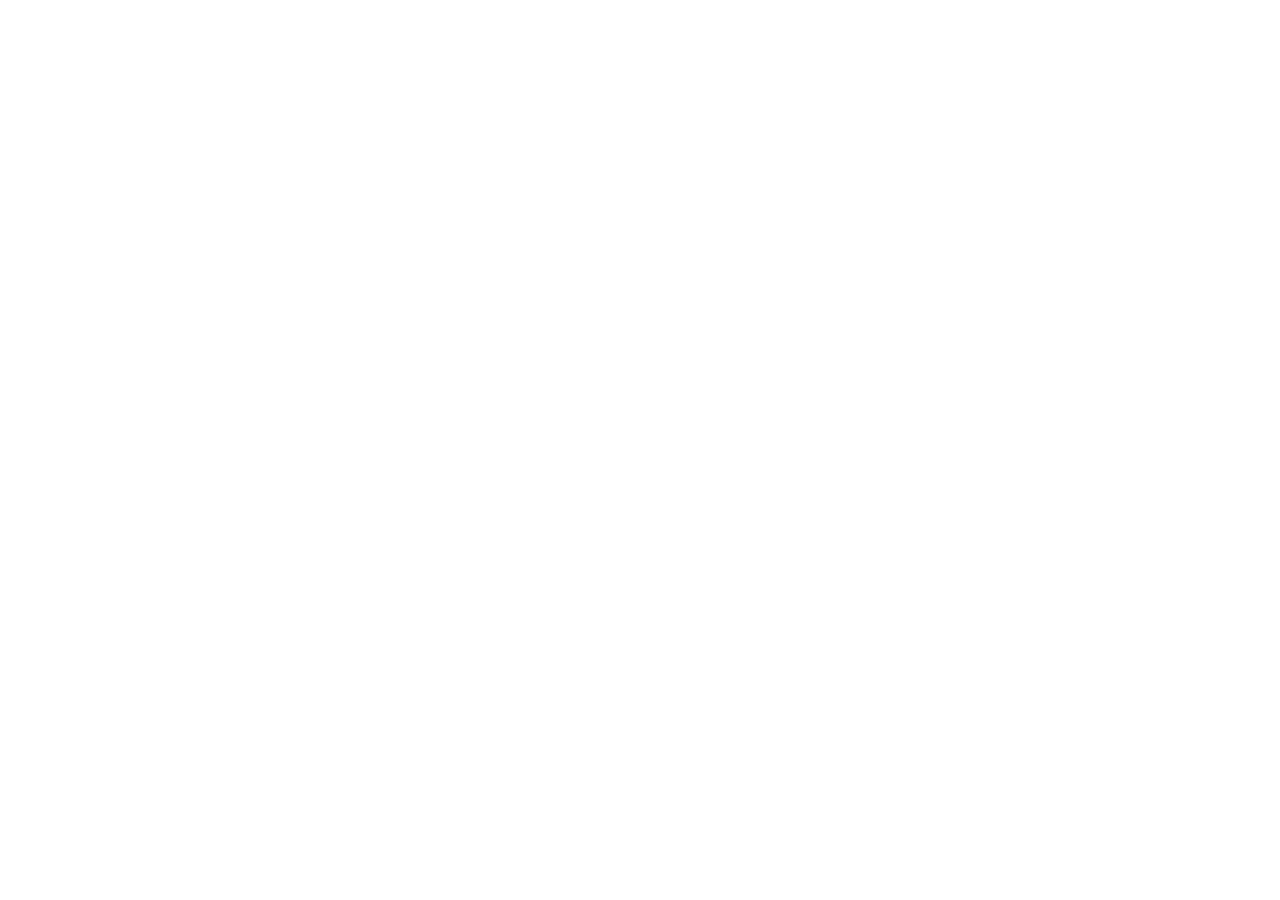
==== pages/cultura.html @ 1f7cec01 "Navbar, footer e estrutura base finalizados" ====
<!DOCTYPE html>
<html lang="en">
<head>
    <meta charset="UTF-8">
    <meta name="viewport" content="width=device-width, initial-scale=1.0">
    <title>Chile | Cultura</title>
    <link rel="icon" href="../assets/icons/chile-round-flag.png" type="image/x-icon">
    <link href="https://cdn.jsdelivr.net/npm/bootstrap@5.3.8/dist/css/bootstrap.min.css" rel="stylesheet" integrity="sha384-sRIl4kxILFvY47J16cr9ZwB07vP4J8+LH7qKQnuqkuIAvNWLzeN8tE5YBujZqJLB" crossorigin="anonymous">
    <link rel="stylesheet" href="../css/style.css">
    <link rel="stylesheet" href="https://cdnjs.cloudflare.com/ajax/libs/font-awesome/5.15.4/css/all.min.css" />
    <link rel="stylesheet" href="https://cdn.jsdelivr.net/npm/bootstrap-icons@1.13.1/font/bootstrap-icons.min.css">
</head>
<body>
    <script src="https://cdn.jsdelivr.net/npm/bootstrap@5.3.8/dist/js/bootstrap.bundle.min.js" integrity="sha384-FKyoEForCGlyvwx9Hj09JcYn3nv7wiPVlz7YYwJrWVcXK/BmnVDxM+D2scQbITxI" crossorigin="anonymous"></script>

    <script src="../js/jsmain.js"></script>
</body>
</html>
---- css/style.css ----
* {
    margin: 0;
    padding: 0;
    text-decoration: none;
    list-style: none;
}

 body {
    font-family: Arial, Helvetica, sans-serif;
    overflow-x: hidden;
    background: linear-gradient(to bottom, #001649, #000414) !important;
}

header {
    position: absolute;
    width: 100%;
}

.hero {
    height: 100vh;
    width: 100%;
    background-image: url(../assets/img/home/torres-del-paine.jpg);
    background-size: cover;
    background-position: center center;
    display: flex;
    justify-content: center;
}

.nao-clicavel {
    opacity: 0.6;
    cursor: not-allowed;
}

.nao-scroll {
    overflow: hidden;
    height: 100vh;
}

.navbar {
    
    padding: 20px 50px;
    display: flex;
    align-items: center;
    box-sizing: border-box;
}

.navbar a {
    position: relative;
    color: white;
    text-decoration: none;
}

.navbar a:hover {
    color: #ff2d4c;
}

.navbar a.active:hover {
    color: #000000;
}

.navbar a::after {
    content: "";
    position: absolute;
    left: 0;
    bottom: -5px;
    width: 0;
    height: 2px;
    background: #0084ff;
    transform: width 0.3s ease;
}

.navbar a:hover::after {
    width: 100%;
}

.navbar .logo img {
    left: 60px;
    height: 40px;
    width: auto;
    display: block;
}

.navbar .nav-links ul{
    margin: 0;
    margin-left: 150px;
    display: flex;
    font-weight: 600;
}

.navbar .nav-links ul li{
    margin: 0 30px;
    
}

.navbar .nav-links ul li.active a {
    color: #ff2d4c;
    font-weight: 800;
}

.navbar .nav-links ul li.active a:hover {
    color: #ffffff;
}

.navbar .menu-hamburguer {
    display: none;
    position: absolute;
    top: 20px;
    right: 40px;
    height: 40px;
    width: auto;
}
    /* secao sobre*/
.carousel-indicators [data-bs-target] {
    background-color: #ed3c57;
}

.carousel-item {
    min-height: 500px;
}

.img-caroussel {
    
    clip-path: circle(34%);
}

@media screen and (max-width: 995px) {
    .navbar .logo img{
        left: 60px;
        height: 40px;
        width: auto;
    }

    .navbar .menu-hamburguer {
        display: block;
    }

    .nav-links {
        margin: 0;
        inset: 0; /* substitui top, left, width, height */
        display: flex;
        position: fixed;
        justify-content: center;
        align-items: center;
        background-color: rgba(89, 0, 255, 0.2);
        backdrop-filter: blur(7px);
        transform: translateX(-100%);
        transition: all 0.5s ease;
    }

    .nav-links.mobile-menu {
        transform: translateX(0);
        margin-left: 0;
    }

    .navbar .nav-links ul {
        margin-left: 0;
        padding: 0;
        display: flex;
        flex-direction: column;
        align-items: center;
        justify-content: center;
    }

    .navbar .nav-links ul li{
        margin: 20px 0;
        font-size: 1.2em;
    }

    .navbar .nav-links {
        margin: 0;
        font-size: 1.2em;
    }
    
}
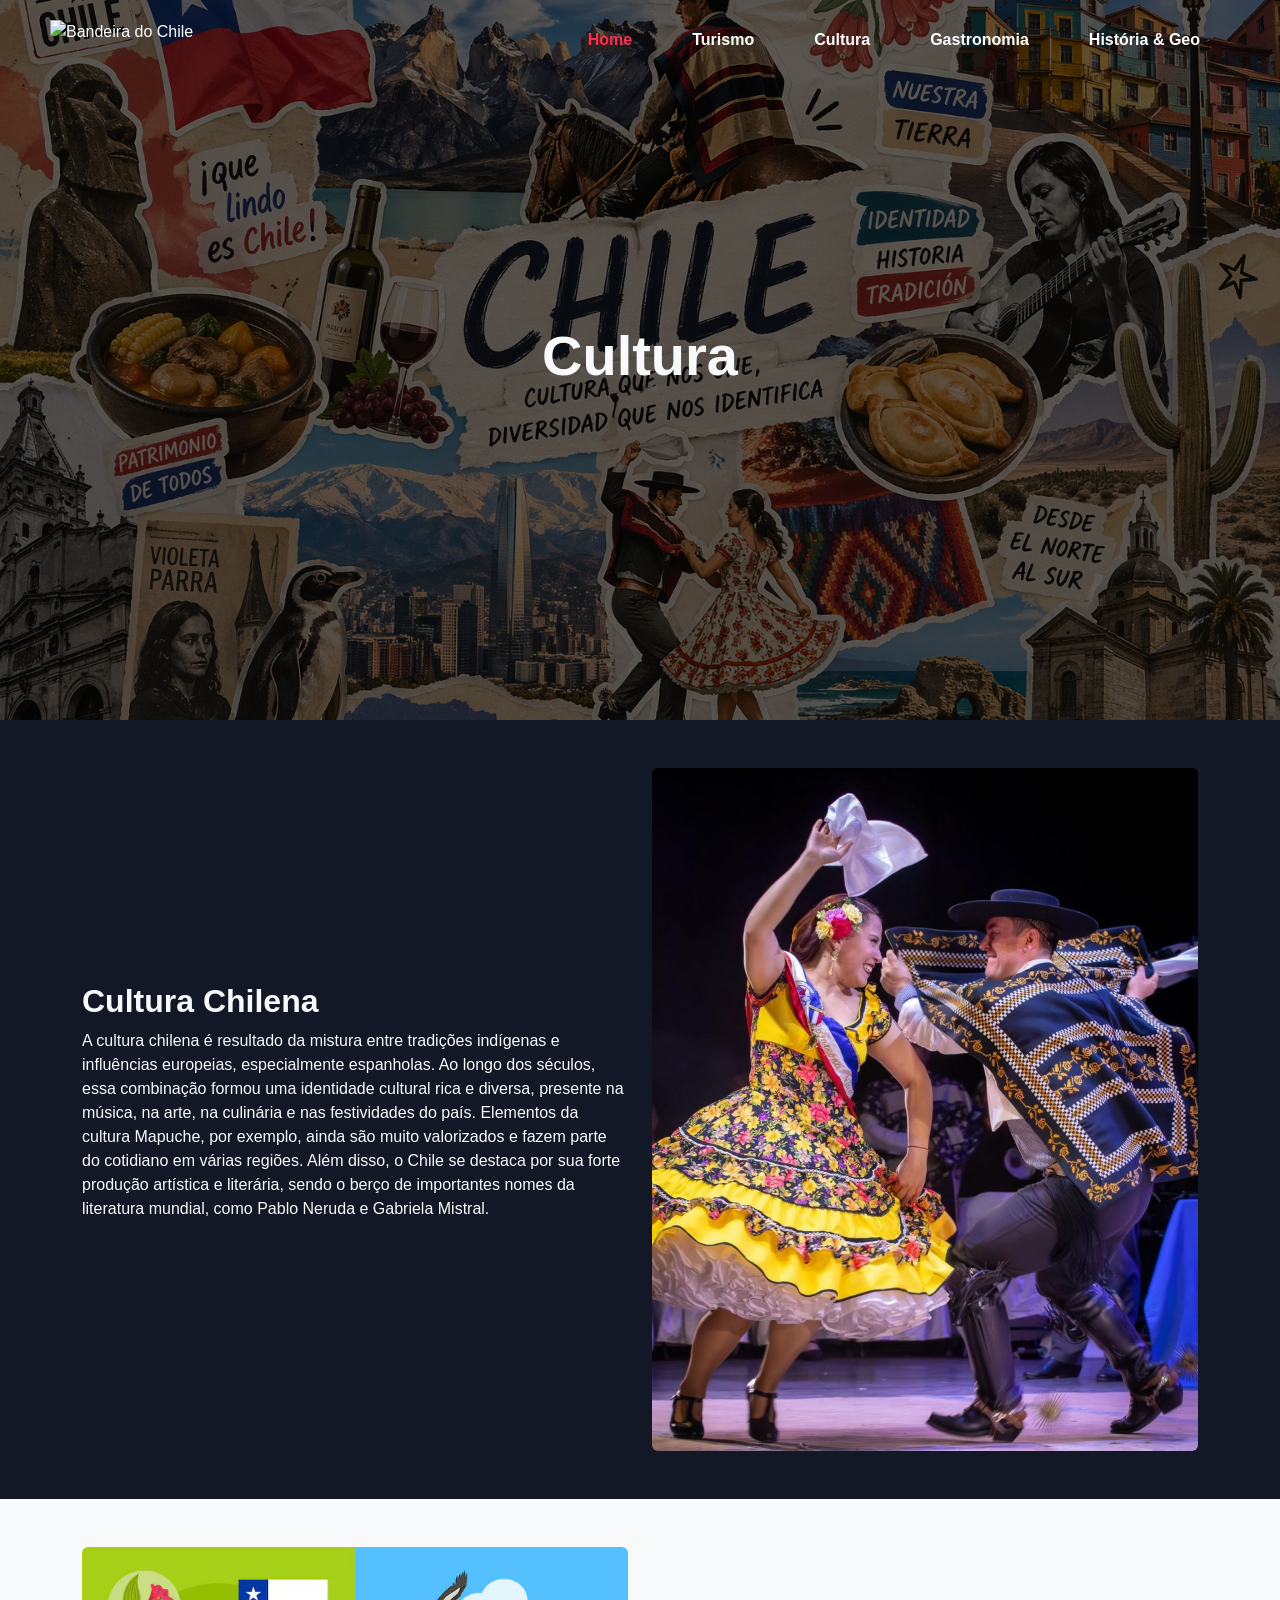
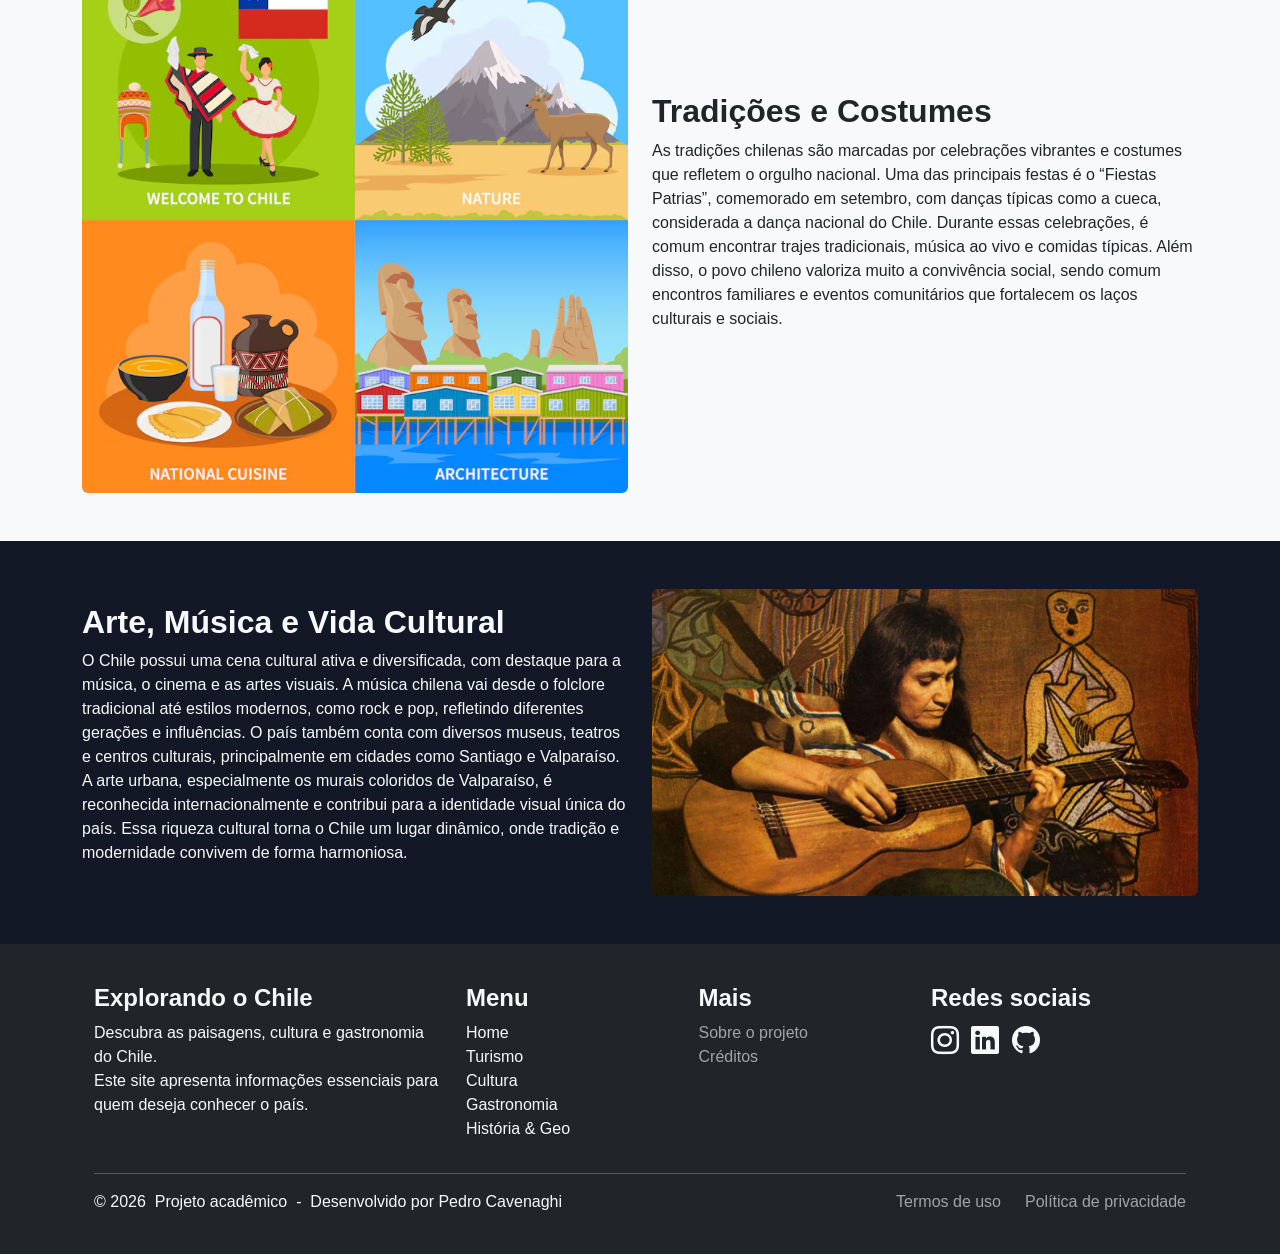
==== commit dfda68cd: "hero e footer atualizados" ====
--- a/pages/cultura.html
+++ b/pages/cultura.html
@@ -1,5 +1,5 @@
 <!DOCTYPE html>
-<html lang="en">
+<html lang="pt-br">
 <head>
     <meta charset="UTF-8">
     <meta name="viewport" content="width=device-width, initial-scale=1.0">
@@ -11,6 +11,164 @@
     <link rel="stylesheet" href="https://cdn.jsdelivr.net/npm/bootstrap-icons@1.13.1/font/bootstrap-icons.min.css">
 </head>
 <body>
+
+<header>
+    <nav class="navbar">
+        <a href="../index.html" class="logo">
+            <img src="../assets/icons/chile-flag.png" alt="Bandeira do Chile">
+        </a>
+        <div class="nav-links">
+            <ul>
+                <li class="active"><a href="../index.html">Home</a></li>
+                <li><a href="turismo.html">Turismo</a></li>
+                <li><a href="cultura.html">Cultura</a></li>
+                <li><a href="gastronomia.html">Gastronomia</a></li>
+                <li><a href="historiaGeo.html">História & Geo</a></li>
+            </ul>
+        </div>
+        <img src="../assets/icons/menu-aberto.png" alt="Menu hamburguer" class="menu-hamburguer">
+    </nav>
+</header>
+
+<main>
+
+    <section class="hero hero-cultura d-flex align-items-center text-center">
+    <div class="container">
+        <div class="row">
+            <div class="col-lg-6 col-md-8 mx-auto text-light">
+                <h1 class="fw-bold display-4">Cultura</h1>
+            </div>
+        </div>
+    </div>
+</section>
+
+<section class="py-5">
+  <div class="container">
+    <div class="row align-items-center text-light">
+      
+      <!-- TEXTO -->
+      <div class="col-md-6">
+        <h2 class="fw-bold">Cultura Chilena</h2>
+        <p>
+          A cultura chilena é resultado da mistura entre tradições indígenas e influências europeias, 
+          especialmente espanholas. Ao longo dos séculos, essa combinação formou uma identidade cultural 
+          rica e diversa, presente na música, na arte, na culinária e nas festividades do país. 
+          Elementos da cultura Mapuche, por exemplo, ainda são muito valorizados e fazem parte 
+          do cotidiano em várias regiões. Além disso, o Chile se destaca por sua forte produção 
+          artística e literária, sendo o berço de importantes nomes da literatura mundial, como Pablo Neruda e Gabriela Mistral.
+        </p>
+      </div>
+
+      <!-- IMAGEM -->
+      <div class="col-md-6 text-center">
+        <img src="../assets/img/cultura/fiesta-patria.jpg" class="img-fluid rounded h-60 w-60" alt="">
+      </div>
+
+    </div>
+  </div>
+</section>
+
+<section class="py-5 bg-light">
+  <div class="container">
+    <div class="row align-items-center">
+      
+      <!-- IMAGEM -->
+      <div class="col-md-6 text-center">
+        <img src="../assets/img/cultura/cultura2.png" class="img-fluid rounded" alt="">
+      </div>
+
+      <!-- TEXTO -->
+      <div class="col-md-6">
+        <h2 class="fw-bold">Tradições e Costumes</h2>
+        <p>
+          As tradições chilenas são marcadas por celebrações vibrantes e costumes que 
+          refletem o orgulho nacional. Uma das principais festas é o “Fiestas Patrias”, 
+          comemorado em setembro, com danças típicas como a cueca, considerada a dança 
+          nacional do Chile. Durante essas celebrações, é comum encontrar trajes tradicionais, 
+          música ao vivo e comidas típicas. Além disso, o povo chileno valoriza muito a 
+          convivência social, sendo comum encontros familiares e eventos comunitários que 
+          fortalecem os laços culturais e sociais.
+        </p>
+      </div>
+
+    </div>
+  </div>
+</section>
+
+<section class="py-5">
+  <div class="container">
+    <div class="row align-items-center text-light">
+      
+      <!-- TEXTO -->
+      <div class="col-md-6">
+        <h2 class="fw-bold">Arte, Música e Vida Cultural</h2>
+        <p>
+          O Chile possui uma cena cultural ativa e diversificada, com destaque para a música, 
+          o cinema e as artes visuais. A música chilena vai desde o folclore tradicional até estilos 
+          modernos, como rock e pop, refletindo diferentes gerações e influências. O país também conta 
+          com diversos museus, teatros e centros culturais, principalmente em cidades como Santiago e Valparaíso. 
+          A arte urbana, especialmente os murais coloridos de Valparaíso, é reconhecida 
+           internacionalmente e contribui para a identidade visual única do país. Essa riqueza 
+           cultural torna o Chile um lugar dinâmico, onde tradição e modernidade convivem de forma harmoniosa.
+        </p>
+      </div>
+
+      <!-- IMAGEM -->
+      <div class="col-md-6 text-center">
+        <img src="../assets/img/cultura/violeta-parra.jpg" class="img-fluid rounded h-60" alt="">
+      </div>
+
+    </div>
+  </div>
+</section>
+
+</main>
+
+<footer class="bg-dark text-light py-4">
+        <div class="container px-4">
+            <div class="row">
+                <div class="col-6 col-lg-4 pt-3">
+                    <h4 class="fw-bold">Explorando o Chile</h4>
+                    <p class="mb-0">Descubra as paisagens, cultura e gastronomia do Chile.</p>
+                    <p>Este site apresenta informações essenciais para quem deseja conhecer o país.</p>
+                </div>
+                <div class="col pt-3">
+                    <h4 class="fw-bold">Menu</h4>
+                    <ul class="list-unstyled">
+                        <li><a href="../index.html" class="text-decoration-none text-light">Home</a></li>
+                        <li><a href="turismo.html" class="text-decoration-none text-light">Turismo</a></li>
+                        <li><a href="cultura.html" class="text-decoration-none text-light">Cultura</a></li>
+                        <li><a href="gastronomia.html" class="text-decoration-none text-light">Gastronomia</a></li>
+                        <li><a href="historiaGeo.html" class="text-decoration-none text-light">História & Geo</a></li>
+                    </ul>
+                </div>
+                <div class="col pt-3">
+                    <h4 class="fw-bold">Mais</h4>
+                    <ul class="list-unstyled">
+                        <li><a class="text-decoration-none text-light nao-clicavel">Sobre o projeto</a></li>
+                        <li><a href="pages/creditos.html" class="text-decoration-none text-light nao-clicavel">Créditos</a></li>
+                    </ul>
+                </div>
+                <div class="col-6 col-lg-3 pt-3">
+                    <h4 class="fw-bold">Redes sociais</h4>
+                    <div>
+                        <a href="https://www.instagram.com/pedro._.cavenaghi?igsh=MXR6azU0MGVmenJ0bg==" class="text-light"><i class="bi bi-instagram fs-3 me-2"></i></a>
+                        <a href="https://www.linkedin.com/in/pedro-cavenaghi?utm_source=share_via&utm_content=profile&utm_medium=member_android" class="text-decoration-none text-light"><i class="bi bi-linkedin fs-3 me-2"></i></a>
+                        <a href="https://github.com/Pedro-Cavenaghi" class="text-decoration-none text-light"><i class="bi bi-github fs-3 me-2"></i></a>
+                    </div>
+                </div>
+            </div>
+            <hr>
+            <div class="d-flex justify-content-between">
+                <p>© 2026&nbsp; Projeto acadêmico&nbsp; - &nbsp;Desenvolvido por Pedro Cavenaghi</p>
+                <div class="d-flex">
+                    <a class="text-decoration-none text-light me-4 nao-clicavel">Termos de uso</a>
+                    <a class="text-decoration-none text-light nao-clicavel">Política de privacidade</a>
+                </div>
+            </div>
+        </div>
+    </footer>
+
     <script src="https://cdn.jsdelivr.net/npm/bootstrap@5.3.8/dist/js/bootstrap.bundle.min.js" integrity="sha384-FKyoEForCGlyvwx9Hj09JcYn3nv7wiPVlz7YYwJrWVcXK/BmnVDxM+D2scQbITxI" crossorigin="anonymous"></script>
 
     <script src="../js/jsmain.js"></script>
--- a/css/style.css
+++ b/css/style.css
@@ -5,21 +5,37 @@
     list-style: none;
 }
 
+html {
+    height: 100%;
+}
+
  body {
+    margin: 0;
     font-family: Arial, Helvetica, sans-serif;
+    min-height: 100vh;
+    height: 100%;
     overflow-x: hidden;
-    background: linear-gradient(to bottom, #001649, #000414) !important;
+    background-color: #121826;
+    background-repeat: no-repeat;
+    background-attachment: fixed;
+    display: flex;
+    flex-direction: column;
 }
 
 header {
     position: absolute;
     width: 100%;
+    z-index: 10;
+}
+
+main {
+    flex: 1;
 }
 
 .hero {
     height: 100vh;
     width: 100%;
-    background-image: url(../assets/img/home/torres-del-paine.jpg);
+    background-image: url(../assets/img/home/torres-del-paine-edit.JPG);
     background-size: cover;
     background-position: center center;
     display: flex;
@@ -58,7 +74,7 @@
     color: #000000;
 }
 
-.navbar a::after {
+.navbar ul a::after {
     content: "";
     position: absolute;
     left: 0;
@@ -108,19 +124,6 @@
     right: 40px;
     height: 40px;
     width: auto;
-}
-    /* secao sobre*/
-.carousel-indicators [data-bs-target] {
-    background-color: #ed3c57;
-}
-
-.carousel-item {
-    min-height: 500px;
-}
-
-.img-caroussel {
-    
-    clip-path: circle(34%);
 }
 
 @media screen and (max-width: 995px) {
@@ -171,4 +174,218 @@
         font-size: 1.2em;
     }
     
+}
+
+    /* carrossel */
+.carousel-indicators [data-bs-target] {
+    background-color: #ed3c57;
+}
+
+.carousel-item img {
+    object-position: center;
+    border-radius: 12px;
+}
+
+.carousel-img-container {
+    position: relative;
+}
+
+.carousel-img-container img {
+    display: block;
+    width: 100%;
+}
+
+/* mobile */
+@media (max-width: 768px) {
+    .carousel-content {
+        left: 15px;
+        bottom: 15px;
+    }
+
+    .carousel-content h2 {
+        font-size: 1.2rem;
+    }
+}
+
+.carousel-banner img {
+    height: 500px;
+    width: 100%;
+    object-fit: cover;
+}
+
+.carousel-banner {
+    position: relative;
+    overflow: hidden;
+    z-index: 0;
+}
+
+/* conteúdo flexível */
+
+.carousel-content {
+    position: absolute;
+    bottom: 25px;
+    left: 30px;
+    right: 30px;
+
+    display: flex;
+    justify-content: space-between;
+    align-items: center;
+
+    color: white;
+
+    z-index: 2;
+    
+}
+
+.botao-carousel {
+    background: #ff2d4c;
+    border: none;
+    padding: 10px 20px;
+    font-weight: bold;
+}
+
+.botao-carousel:hover {
+    background: #770012;
+}
+
+/* galeria */
+.box-container {
+    max-width: 900px;
+    margin: 0 auto;
+    display: grid;
+    grid-template-columns: repeat(3, 1fr);
+    column-gap: 15px; /* lateral */
+    row-gap: 30px;    /* vertical */
+}
+
+@media (max-width: 768px) {
+    .box-container {
+        grid-template-columns: repeat(2, 1fr);
+    }
+}
+
+@media (max-width: 480px) {
+    .box-container {
+        grid-template-columns: 1fr;
+    }
+}
+
+.inner {
+    position: relative;
+    width: 100%;
+    aspect-ratio: 1 / 1;
+    overflow: hidden;
+    border-radius: 12px;
+}
+
+.inner img {
+    width: 100%;
+    height: 100%;
+    object-fit: cover;
+    transition: 0.4s;
+}
+
+.inner::after {
+    pointer-events: none;
+    content: "";
+    position: absolute;
+    inset: 0;
+    background: rgba(0,0,0,0.4);
+    opacity: 0;
+    transition: 0.3s;
+}
+
+.titulo {
+    position: absolute;
+    bottom: 10px;
+    left: 15px;
+    color: white;
+    font-weight: bold;
+    font-size: 1.1rem;
+    opacity: 0;
+    transform: translateY(10px);
+    transition: 0.3s;
+}
+
+.box:hover img {
+    transform: scale(1.08);
+    filter: brightness(0.7);
+}
+
+.box:hover .inner::after {
+    opacity: 1;
+}
+
+.box:hover .titulo {
+    opacity: 1;
+    transform: translateY(0);
+}
+
+/* hero */
+
+.hero {
+    height: 80vh;
+    background-position: center;
+    background-size: cover;
+    background-repeat: no-repeat;
+    position: relative;
+}
+
+.hero::after {
+    content: "";
+    position: absolute;
+    inset: 0;
+    background: rgba(0, 0, 0, 0.6);
+}
+
+.hero .container {
+    position: relative;
+    z-index: 2;
+}
+
+.hero-home {
+    background-image: url('../assets/img/home/hero-principal.png');
+}
+
+.hero-turismo {
+    background-image: url('../assets/img/turismo/hero-moais.jpg');
+}
+
+.hero-historia {
+    background-image: url('../assets/img/historia/hero-historia-geo.png');
+}
+
+.hero-gastronomia {
+    background-image: url('../assets/img/gastronomia/hero-gastronomia-gerado.png');
+}
+
+.hero-cultura {
+    background-image: url('../assets/img/cultura/hero-cultura.png');
+}
+
+/* tabs gastronomia */
+
+.nav-pills .nav-link {
+    color: white;
+    margin-bottom: 10px;
+    background: #1c1c1c;
+}
+
+.nav-pills .nav-link.active {
+    background: #ff2d4c;
+}
+
+.nav-pills .nav-link:hover {
+    background: #333;
+}
+
+.gastronomia-section {
+    background: #121826;
+}
+
+.tab-pane img {
+    width: 100%;
+    height: 300px;
+    object-fit: cover;
+    border-radius: 10px;
 }
